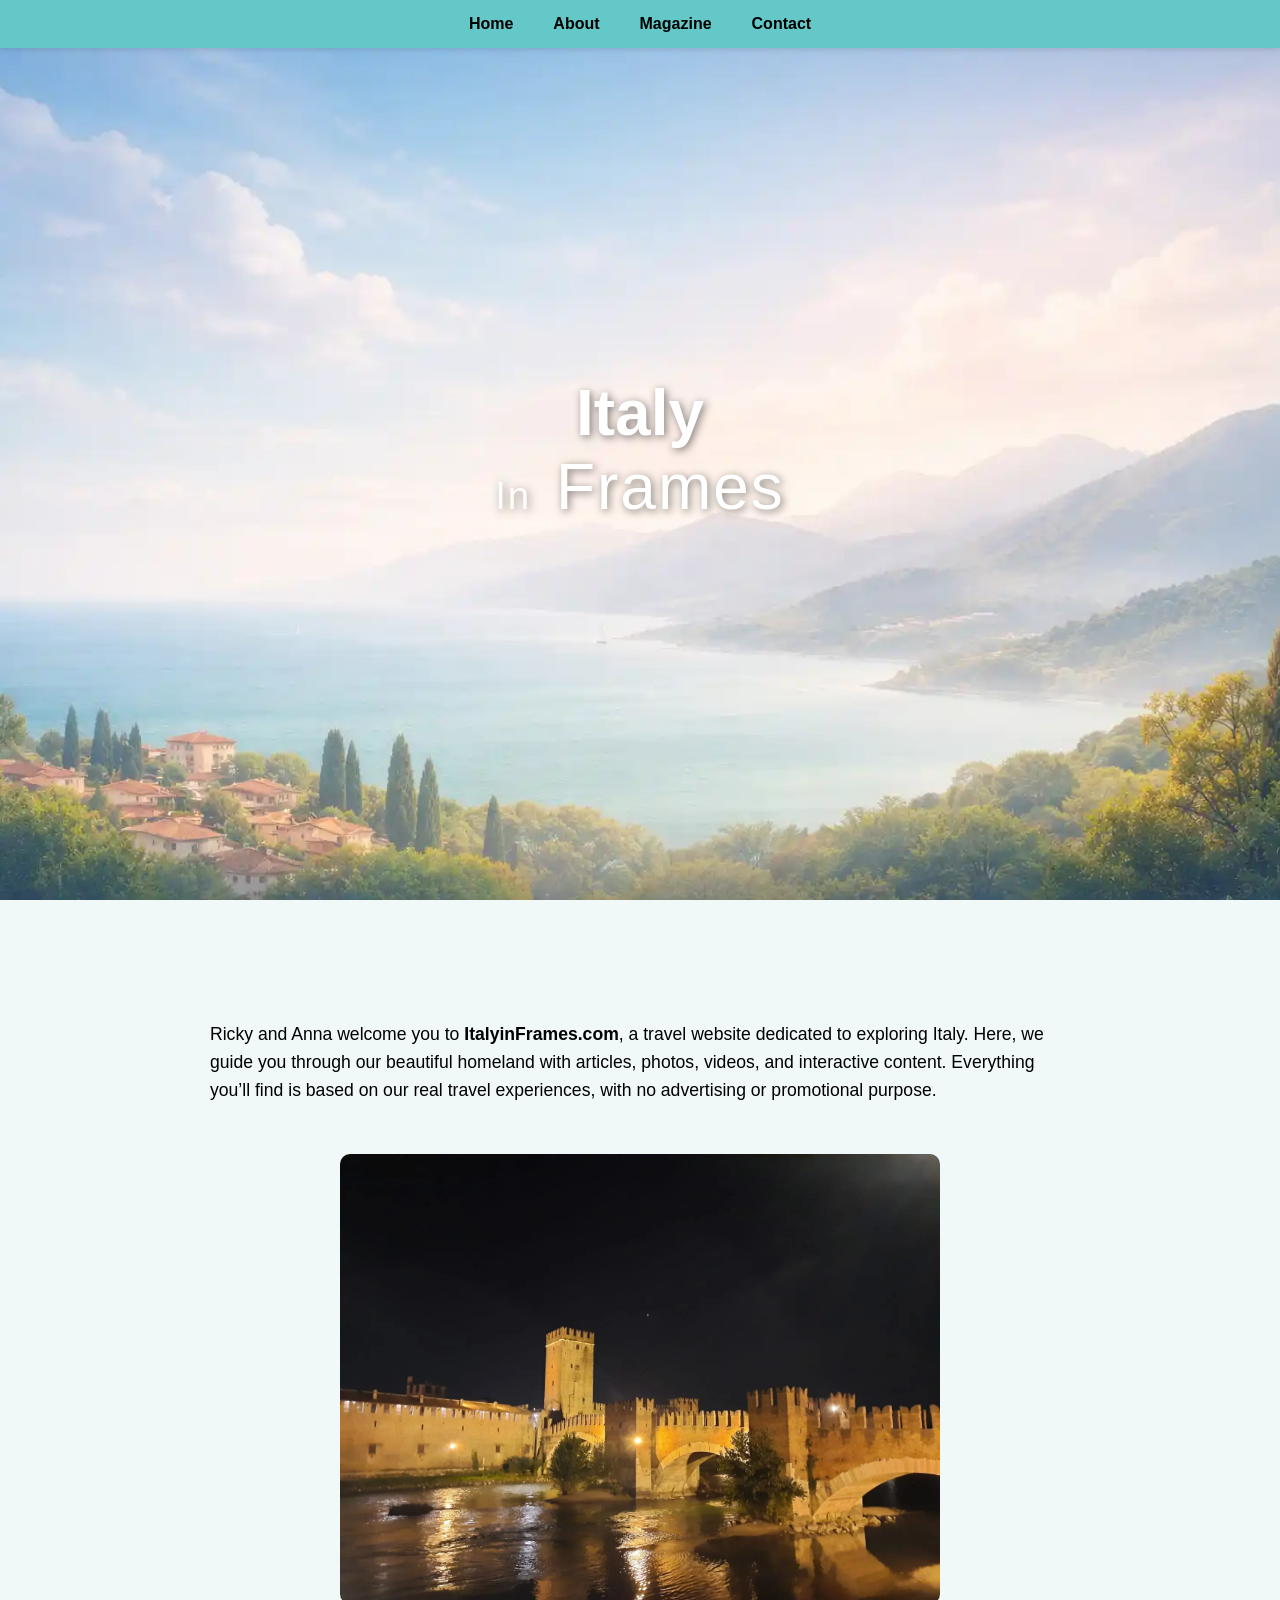
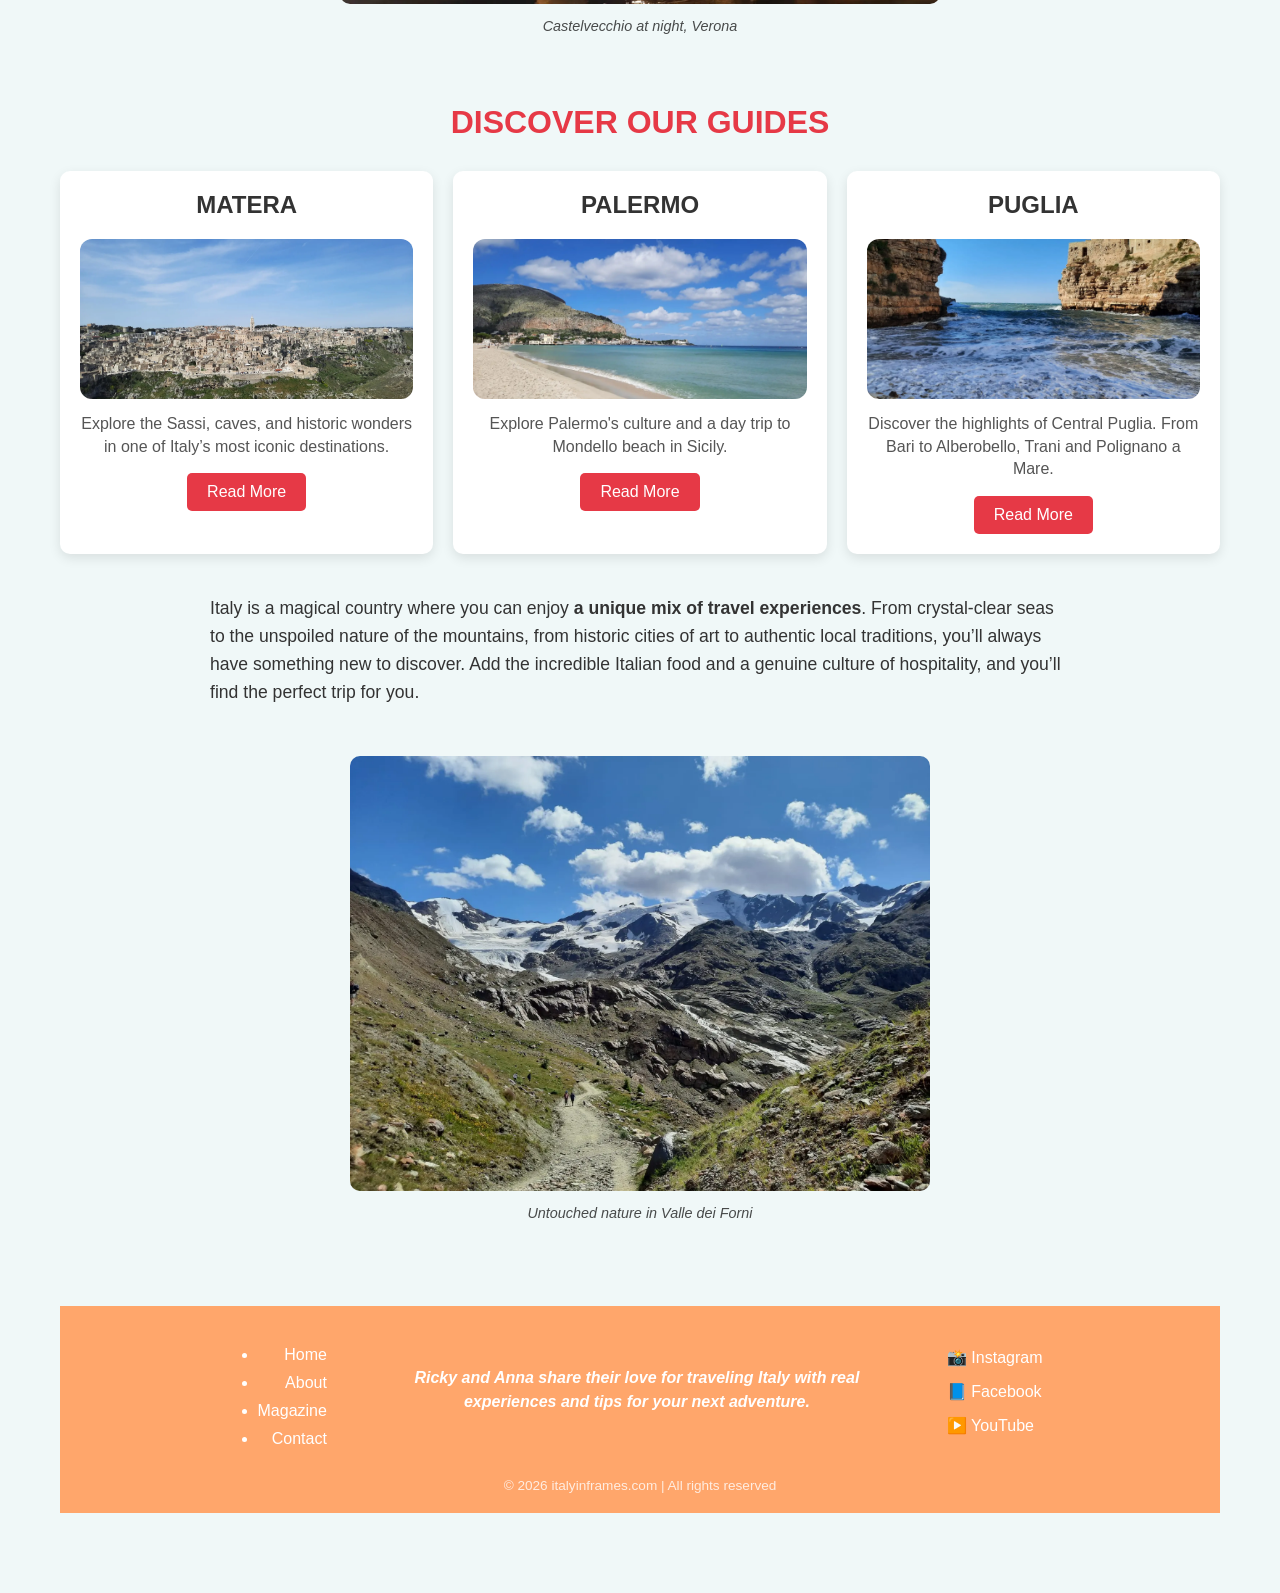
==== index.html @ 11b7d249 "first commit" ====
<!doctype html>
<html lang="en">
  <head>
    <meta charset="UTF-8" />
    <meta name="viewport" content="width=device-width, initial-scale=1.0" />
    <title>
      ItalyinFrames.com | Explore Italy with Real Travel Experiences
    </title>
    <meta
      name="description"
      content="Discover Italy with Ricky and Anna's real travel experiences, tips, and guides for your next adventure."
    />
    <link rel="stylesheet" href="css/style.css" />
  </head>
  <body>
    <!-- MENU -->
    <header>
      <nav class="main-nav">
        <ul>
          <li><a href="index.html">Home</a></li>
          <li><a href="about.html">About</a></li>
          <li><a href="magazine.html">Magazine</a></li>
          <li><a href="contact.html">Contact</a></li>
        </ul>
      </nav>
    </header>

    <!-- HERO SECTION -->
    <section class="hero">
      <h1 class="hero-wandering">Italy</h1>
      <h1 class="hero-italy"><span class="in">In</span> Frames</h1>
    </section>

    <!-- TESTO HOME PAGE -->
    <section class="home-text">
      <p>
        Ricky and Anna welcome you to <strong>ItalyinFrames.com</strong>, a
        travel website dedicated to exploring Italy. Here, we guide you through
        our beautiful homeland with articles, photos, videos, and interactive
        content. Everything you’ll find is based on our real travel experiences,
        with no advertising or promotional purpose.
      </p>
    </section>

    <!-- 3D CAROUSEL SECTION -->
    <section class="carousel3D-section">
      <div class="carousel">
        <div class="carousel-item front">
          <img
            src="images/castelvecchio-verona.webp"
            alt="Castelvecchio, Verona"
          />
          <div class="carousel-caption">Castelvecchio at night, Verona</div>
        </div>
        <div class="carousel-item">
          <img
            src="images/cinque-terre-liguria.webp"
            alt="Cinque Terre, Liguria"
          />
          <div class="carousel-caption">A scenic view of the Cinque Terre</div>
        </div>
        <div class="carousel-item">
          <img
            src="images/sasso-caveoso-matera.webp"
            alt="Matera, night view of Sasso Caveoso"
          />
          <div class="carousel-caption">
            Night view of Sasso Caveoso, Matera
          </div>
        </div>
        <div class="carousel-item">
          <img
            src="images/eremo-santa-caterina-del-sasso.webp"
            alt="Hermitage of Santa Caterina del Sasso"
          />
          <div class="carousel-caption">
            Hermitage of Santa Caterina del Sasso
          </div>
        </div>
        <div class="carousel-item">
          <img
            src="images/teatro-massimo-palermo.webp"
            alt="Teatro Massimo of Palermo, Sicily"
          />
          <div class="carousel-caption">Teatro Massimo at night, Palermo</div>
        </div>
        <div class="carousel-item">
          <img
            src="images/castello-estense-ferrara.webp"
            alt="Estense Castle of Ferrara"
          />
          <div class="carousel-caption">Estense Castle, Ferrara</div>
        </div>
      </div>
    </section>

    <!-- GUIDES SECTION -->
    <section class="guides">
      <h2>DISCOVER OUR GUIDES</h2>
      <div class="guides-grid">
        <div class="guide-card">
          <h3>MATERA</h3>
          <img src="images/matera/matera-sassi-view-from-murgia-materana-park.webp" alt="Matera Sassi">
          <p>
            Explore the Sassi, caves, and historic wonders in one of Italy’s
            most iconic destinations.
          </p>
          <a href="../articles/matera-2-days-travel-guide.html" class="guide-btn">Read More</a>
        </div>
        <div class="guide-card">
          <h3>PALERMO</h3>
          <img src="images/palermo-mondello/mondello-beach.webp" alt="Mondello Beach">
          <p>
            Explore Palermo's culture and a day trip to Mondello beach in Sicily.
          </p>
          <a href="../articles/palermo-mondello-weekend-guide.html" class="guide-btn">Read More</a>
        </div>
        <div class="guide-card">
          <h3>PUGLIA</h3>
          <img src="images/puglia/polignano-a-mare-scenic-view.webp" alt="Polignano a Mare">
          <p>
            Discover the highlights of Central Puglia. From Bari to Alberobello, Trani and Polignano a Mare.
          </p>
          <a href="../articles/puglia-4-days-itinerary.html" class="guide-btn">Read More</a>
        </div>
      </div><section class="home-text-end">


      <p>
        Italy is a magical country where you can enjoy
        <strong>a unique mix of travel experiences</strong>. From crystal-clear
        seas to the unspoiled nature of the mountains, from historic cities of
        art to authentic local traditions, you’ll always have something new to
        discover. Add the incredible Italian food and a genuine culture of
        hospitality, and you’ll find the perfect trip for you.
      </p>
    </section>

    <!-- 3D CAROUSEL SECTION 2 -->
    <section class="carousel3D-section">
      <div class="carousel carousel-2">
        <div class="carousel-item front">
          <img
            src="images/valle-ghiacciaio-forni.webp"
            alt="Mountains around the Forni Glacier"
          />
          <div class="carousel-caption">Untouched nature in Valle dei Forni</div>
        </div>
        <div class="carousel-item">
          <img
            src="images/val-di-rabbi-snowed.webp"
            alt="Snow in Val di Rabbi, Trentino"
          />
          <div class="carousel-caption">Snow-covered Val di Rabbi (Trentino)</div>
        </div>
        <div class="carousel-item">
          <img
            src="images/sestri-levante-scenic-view.webp"
            alt="A scenic view of Sestri Levante"
          />
          <div class="carousel-caption">
            Panoramic view of Sestri Levante from Rocche di Sant'Anna
          </div>
        </div>
        <div class="carousel-item">
          <img
            src="images/ponte-vecchio-florence.webp"
            alt="Ponte Vecchio, Florence"
          />
          <div class="carousel-caption">
            Ponte Vecchio, Florence
          </div>
        </div>
        <div class="carousel-item">
          <img
            src="images/valer-castle-trentino.webp"
            alt="Valer Castle, Non Valley, Trentino"
          />
          <div class="carousel-caption">Valer Castle, Non Valley, Trentino</div>
        </div>
        <div class="carousel-item">
          <img
            src="images/valle-d-aosta-mountains-autumn-foliage.webp"
            alt="Foliage in Valle d'Aosta"
          />
          <div class="carousel-caption">Autumn foliage in the Aosta Valley</div>
        </div>
      </div>
    </section>

    <!-- FOOTER -->
    <footer class="site-footer">
      <div class="footer-top">
        <!-- Colonna sinistra: link -->
        <div class="footer-left">
          <ul>
            <li><a href="index.html">Home</a></li>
            <li><a href="about.html">About</a></li>
            <li><a href="magazine.html">Magazine</a></li>
            <li><a href="contact.html">Contact</a></li>
          </ul>
        </div>
        <!-- Colonna centrale: testo -->
        <div class="footer-center">
          <p>
            Ricky and Anna share their love for traveling Italy with real
            experiences and tips for your next adventure.
          </p>
        </div>
        <!-- Colonna destra: social -->
        <div class="footer-right">
          <ul>
            <li>📸 Instagram</li>
            <li>📘 Facebook</li>
            <li>▶️ YouTube</li>
          </ul>
        </div>
      </div>

      <!-- Footer bottom -->
      <div class="footer-bottom">
        <p>&copy; 2026 italyinframes.com | All rights reserved</p>
      </div>
    </footer>
    <script src="js/main.js"></script>
  </body>
</html>
---- css/style.css ----
/* RESET BASE */
* {
  margin: 0;
  padding: 0;
  box-sizing: border-box;
  font-family: Arial, sans-serif;
}

/* BODY */
body {
  background-color: #f0f8f8;
}

/* MENU */
header {
  width: 100%;
  background-color: #64c8c8;
  position: fixed;
  top: 0;
  left: 0;
  z-index: 1000;
  box-shadow: 0 2px 5px rgba(0, 0, 0, 0.1);
}

.main-nav ul {
  list-style: none;
  display: flex;
  justify-content: center;
  padding: 15px 0;
}

.main-nav li {
  margin: 0 20px;
}

.main-nav a {
  text-decoration: none;
  color: #000;
  font-weight: bold;
  transition: color 0.3s;
}

.main-nav a:hover {
  color: #fff;
}

header {
  transition: transform 0.3s ease;
}

header.hide {
  transform: translateY(-100%);
}

/* HERO SECTION */
.hero {
  position: relative;
  height: 100vh;
  display: flex;
  flex-direction: column;
  justify-content: center;
  align-items: center;
  overflow: hidden;
  background: url("../images/wandering-italy-com-hero-image.webp") no-repeat
    center center/cover;
}

.hero h1 {
  position: relative;
  opacity: 0;
  transition: all 1s ease;
  font-size: 4rem;
  color: #fff;
  text-shadow: 2px 2px 8px rgba(0, 0, 0, 0.5);
}

.hero-wandering {
  left: -200px;
}

.hero-italy {
  right: -200px;
  font-weight: 300;
  letter-spacing: 2px;
}

.in {
  font-size: 0.6em;
  opacity: 0.8;
  margin-right: 5px;
}

/* HOME TEXT */
.home-text {
  max-width: 900px;
  margin: 120px auto 50px auto;
  padding: 0 20px;
  line-height: 1.6;
  font-size: 1.1rem;
}

/* TESTO ABOUT */
.about-text p {
  margin-bottom: 20px; /* spazio tra paragrafi */
  line-height: 1.6; /* altezza riga leggibile */
  font-size: 1.1rem; /* stessa dimensione del font della home */
}

.about-text h2 {
  margin: 40px 0 20px 0; /* spazio sopra e sotto H2 */
  font-size: 2rem; /* stessa dimensione H2 home */
  color: #e63946; /* colore coerente con home */
  text-align: center; /* centrato come in home, cambialo in 'left' se preferisci */
}

/* CAROUSEL 3D */
.carousel3D-section {
  width: 100%;
  max-width: 1200px;
  margin: 50px auto;
  perspective: 1000px;
}

.carousel {
  position: relative;
  width: 100%;
  height: 500px;
  transform-style: preserve-3d;
}

.carousel-item {
  position: absolute;
  top: 0;
  left: 50%;
  transform-style: preserve-3d;
  transform: translateX(-50%) rotateY(0deg) translateZ(0);
  opacity: 0;
  text-align: center;
  transition:
    transform 1s,
    opacity 0.5s;
}

.carousel-item.front {
  opacity: 1;
  z-index: 10;
}

.carousel-item img {
  width: 100%;
  max-width: 100%;
  height: auto;
  border-radius: 10px;
  display: block;
  margin: 0 auto;
}

/* DIDASCALIE CAROUSEL */
.carousel-caption {
  position: absolute;
  bottom: -30px;
  width: 100%;
  text-align: center;
  font-size: 0.9rem;
  font-style: italic;
  color: rgba(0, 0, 0, 0.7);
  pointer-events: none;
  opacity: 0;
  transition: opacity 0.3s;
}

.carousel-item.front .carousel-caption {
  opacity: 1;
}

@media (max-width: 768px) {
  .carousel {
    height: auto;
    transform: none;
  }

  .carousel-item {
    position: relative;
    opacity: 1;
    transform: none;
    margin-bottom: 20px;
  }

  .carousel-item img {
    width: 100%;
    height: auto;
  }

  .carousel-caption {
    position: static;
    margin-top: 10px;
    opacity: 1;
  }
}

/* GUIDES SECTION */
.guides {
  max-width: 1200px;
  margin: 50px auto 80px auto;
  padding: 0 20px;
}

.guides h2 {
  text-align: center;
  font-size: 2rem;
  color: #e63946;
  margin-bottom: 30px;
}

.guides-grid {
  display: grid;
  grid-template-columns: repeat(auto-fit, minmax(250px, 1fr));
  gap: 20px;
}

.guide-card {
  background-color: #fff;
  padding: 20px;
  border-radius: 10px;
  text-align: center;
  box-shadow: 0 4px 12px rgba(0, 0, 0, 0.1);
  transition:
    transform 0.3s,
    box-shadow 0.3s;
}

.guide-card:hover {
  width: 100%;
  height: 160px;
  object-fit: cover;
  border-radius: 12px;
  margin: 10px 0;
  transition: transform 0.3s ease;
}

.guide-card img {
  width: 100%;
  height: 160px;
  object-fit: cover;
  border-radius: 12px;
  margin: 10px 0;
  transition: transform 0.3s ease;
}

.guide-card img:hover {
  transform: scale(1.03);
}

.guide-card h3 {
  font-size: 1.5rem;
  text-transform: uppercase;
  margin-bottom: 10px;
  color: #333;
}

.guide-card p {
  font-size: 1rem;
  color: #555;
  line-height: 1.4;
}

.guide-btn {
  display: inline-block;
  margin-top: 15px;
  padding: 10px 20px;
  background-color: #e63946;
  color: #fff;
  text-decoration: none;
  border-radius: 5px;
  transition: background-color 0.3s;
}

.guide-btn:hover {
  background-color: #d62828;
}

.home-text-end {
  max-width: 900px;
  margin: 40px auto 50px auto;
  padding: 0 20px;
}

/* FOOTER */
.site-footer {
  background-color: #ffa66b;
  color: #fff;
  padding: 40px 20px 20px 20px;
  font-family: Arial, sans-serif;
}

.footer-top {
  display: flex;
  justify-content: center;
  align-items: flex-start;
  max-width: 1200px;
  margin: 0 auto 20px auto;
  gap: 60px;
}

.footer-left,
.footer-right {
  flex: 0 1 auto;
}

.footer-center {
  flex: 1;
  text-align: center;
  max-width: 500px;
  margin-top: 20px;
}

.footer-left {
  text-align: right;
}

.footer-right {
  text-align: left;
}

.footer-left ul {
  list-style: disc;
  padding-left: 20px;
  margin: 0;
}

.footer-right ul {
  list-style: none;
  padding: 0;
  margin: 0;
}

.footer-left li,
.footer-right li {
  margin-bottom: 10px;
}

.footer-left a {
  color: #fff;
  text-decoration: none;
  transition: color 0.3s;
}

.footer-left a:hover {
  color: #333;
}

.footer-center p {
  text-align: center;
  line-height: 1.5;
  font-weight: 600;
  font-style: italic;
}

.footer-right li {
  line-height: 1.5;
  cursor: pointer;
  transition: color 0.3s;
}

.footer-right li:hover {
  color: #333;
}

.footer-bottom {
  text-align: center;
  font-size: 0.85rem;
  opacity: 0.8;
  margin-top: 20px;
}

/* RESPONSIVE */
@media (max-width: 768px) {
  .guides {
    margin-bottom: 60px;
  }

  .footer-top {
    flex-direction: column;
    align-items: center;
    text-align: center;
    gap: 20px;
  }

  .footer-left,
  .footer-center,
  .footer-right {
    flex: 1 1 auto;
  }
}

/* Testo sotto le guide - versione definitiva responsive */
.home-text-end p {
  font-size: 1.1rem; /* stessa dimensione dei paragrafi principali */
  line-height: 1.6; /* distanza tra le righe coerente */
  margin-top: 40px; /* spazio dai rettangoli sopra su desktop */
  margin-bottom: 20px; /* spazio coerente sotto il paragrafo */
  color: #333; /* colore testo coerente con il resto */
  max-width: 900px; /* limite di larghezza come gli altri paragrafi */
  margin-left: auto; /* centratura orizzontale */
  margin-right: auto; /* centratura orizzontale */
  text-align: left; /* testo a sx */
}

/* Mobile */
@media (max-width: 768px) {
  .home-text-end p {
    font-size: 1rem; /* leggermente più piccolo su mobile */
    margin-top: 30px; /* spazio leggermente ridotto su mobile */
    padding: 0 15px; /* padding laterale per non toccare i bordi */
  }
}

/* About Cover Narrow (con margini laterali) */
.about-cover-narrow {
  max-width: 900px; /* circa 4cm margine laterale desktop */
  margin: 120px auto 50px auto;
}
.about-cover-narrow img {
  width: 100%;
  height: 300px;
  object-fit: cover;
  border-radius: 12px;
  display: block;
}

/* About Text Narrow */
.about-text-narrow {
  max-width: 900px;
  margin: 40px auto 60px auto;
  padding: 0 20px;
  line-height: 1.6;
  text-align: left; /* testo allineato a sinistra */
}

/* About Gallery (uguale a full-width) */
.about-gallery {
  max-width: 900px;
  margin: 40px auto;
  padding: 0 20px;
  display: grid;
  grid-template-columns: repeat(auto-fit, minmax(200px, 1fr));
  gap: 15px;
}
.about-gallery img {
  width: 100%;
  height: auto;
  border-radius: 10px;
  object-fit: cover;
  transition: transform 0.3s ease;
}
.about-gallery img:hover {
  transform: scale(1.05);
}
.gallery-item .caption {
  text-align: center;
  font-size: 0.9rem;
  color: #555;
  margin-top: 8px;
  line-height: 1.4;
  font-style: italic;
}

/* Tablet */
@media (max-width: 1024px) {
  .about-gallery {
    grid-template-columns: repeat(2, 1fr);
  }
}
/* Mobile */
@media (max-width: 768px) {
  .about-gallery {
    grid-template-columns: 1fr;
  }
}

/* Spaziatura tra paragrafi nella pagina About */
.about-text-narrow p {
  margin-bottom: 20px; /* distanza tra paragrafi */
  text-align: center; /* centratura del testo */
}

/* Spaziatura tra H2 e paragrafi */
.about-text-narrow h2 {
  margin-top: 40px; /* spazio sopra H2 */
  margin-bottom: 20px; /* spazio sotto H2 */
  text-align: center; /* H2 centrato */
}

/* Eventuale centratura del testo dopo gallery */
.about-gallery-section {
  text-align: center;
}

/* =============================== */
/* CSS MAGAZINE ARTICLE */
/* =============================== */
.magazine-article {
  max-width: 900px;
  margin: 100px auto 60px auto;
  padding: 0 20px;
  font-family: Arial, sans-serif;
  line-height: 1.7;
  color: #333;
}

.magazine-article h1 {
  font-size: 2.5rem;
  margin-bottom: 20px;
  text-align: center;
  color: #064663;
}

.magazine-article h2 {
  font-size: 2rem;
  margin: 40px 0 20px 0;
  text-align: center;
  color: #e63946;
  border-bottom: 2px solid #e63946;
  padding-bottom: 5px;
}

.magazine-article h3 {
  font-size: 1.4rem;
  margin: 30px 0 15px 0;
  text-align: center;
  color: #e63946;
  font-weight: 600;
  letter-spacing: 0.5px;
}

.magazine-article p {
  margin-bottom: 20px;
  font-size: 1.1rem;
}

.magazine-article img {
  width: 100%;
  height: auto;
  margin: 20px 0;
  border-radius: 10px;
}

.magazine-article .caption {
  font-size: 0.9rem;
  font-style: italic;
  color: #555;
  text-align: center;
  margin-bottom: 30px;
}

.magazine-article table {
  width: 100%;
  border-collapse: collapse;
  margin: 30px 0;
}

.magazine-article th,
.magazine-article td {
  border: 1px solid #ccc;
  padding: 10px;
  text-align: left;
}

.magazine-article th {
  background-color: #f7d6d6;
}

.magazine-article tbody tr:nth-child(even) {
  background-color: #f9f9f9;
}

.cta {
  text-align: center;
  font-weight: bold;
  font-size: 1.2rem;
  margin: 50px 0;
  padding: 20px;
  background-color: #ffe5e5;
  border-left: 5px solid #e63946;
  border-radius: 8px;
}

/* RESPONSIVE */
@media (max-width: 768px) {
  .magazine-article h1 {
    font-size: 2rem;
  }
  .magazine-article h2 {
    font-size: 1.5rem;
  }
  .magazine-article p {
    font-size: 1rem;
  }
}

/* Magazine hero */
.magazine-hero {
  display: flex;
  justify-content: space-between;
  align-items: flex-start;
  max-width: 1100px;
  margin: 80px auto 50px;
  padding: 0 20px;
  gap: 60px;
}

.magazine-hero-left h2 {
  font-size: 3.2rem;
  margin: 0;
  color: #000;
  letter-spacing: -1px;
}

.magazine-tagline {
  display: block;
  margin-top: 8px;
  font-size: 1rem;
  color: #888;
  letter-spacing: 1px;
}

.magazine-hero-right p {
  font-size: 1.15rem;
  line-height: 1.7;
  color: #555;
  max-width: 520px;
  margin: 0;
}

/* RESPONSIVE */
@media (max-width: 768px) {
  .magazine-hero {
    flex-direction: column;
    gap: 20px;
  }

  .magazine-hero-left h2 {
    font-size: 2.4rem;
  }
}

/* Magazine grid */
.magazine-container {
  max-width: 1200px;
  margin: 0 auto;
  padding: 40px 20px;
  display: grid;
  grid-template-columns: repeat(3, 1fr);
  gap: 30px;
}

.magazine-item {
  display: flex;
  flex-direction: column;
  align-items: flex-start;
  text-align: left;
  background: #fff;
  padding: 15px;
  border-radius: 10px;
  box-shadow: 0 4px 10px rgba(0, 0, 0, 0.1);
}

.magazine-item img {
  width: 100%;
  height: auto;
  border-radius: 8px;
  object-fit: cover;
  margin-bottom: 15px;
}

.magazine-item img:hover {
  transform: scale(1.05);
}

.magazine-item h2 {
  margin: 0 0 10px 0;
  font-size: 1.2rem;
  line-height: 1.3;
}

.magazine-item p {
  margin: 0;
  font-size: 1rem;
  line-height: 1.5;
}

/* Tablet */
@media (max-width: 1024px) {
  .magazine-container {
    grid-template-columns: repeat(2, 1fr);
  }
}

/* Mobile */
@media (max-width: 768px) {
  .magazine-container {
    grid-template-columns: 1fr;
  }
}

/* ===== ARTICLE META ===== */
.article-meta {
  display: inline-block;

  font-size: 0.95rem;
  color: #222;
  font-weight: 400;
  letter-spacing: 0.3px;

  padding: 10px 18px;
  margin: 10px auto 30px auto;

  background: #fff;
  border: 1px solid #eaeaea;
  border-radius: 999px;

  box-shadow: 0 2px 8px rgba(0, 0, 0, 0.04);
}

/* CENTRATURA */
.article-meta-wrapper {
  text-align: center;
}

/* REGOLE LINK  */
.article-meta a {
  color: #e63946;
  text-decoration: none;
  font-weight: 500;
}

.article-meta a:hover {
  text-decoration: underline;
}

/* CONTACT HERO */
.contact-hero {
  text-align: center;
  margin: 80px auto 40px;
  padding: 0 20px;
}

.contact-hero h2 {
  font-size: 2.8rem;
  margin-bottom: 10px;
}

.contact-hero p {
  font-size: 1.1rem;
  color: #555;
}

/* CONTACT CONTAINER */
.contact-container {
  max-width: 600px;
  margin: 0 auto 80px;
  padding: 0 20px;
}

/* FORM */
.contact-form {
  display: flex;
  flex-direction: column;
  gap: 15px;
}

.contact-form input,
.contact-form textarea {
  width: 100%;
  padding: 12px;
  border: 1px solid #ddd;
  border-radius: 8px;
  font-size: 1rem;
  font-family: inherit;
}

.contact-form input:focus,
.contact-form textarea:focus {
  outline: none;
  border-color: #1d3557;
}

/* BUTTON */
.contact-form button {
  padding: 12px;
  background-color: #1d3557;
  color: #fff;
  border: none;
  border-radius: 8px;
  font-size: 1rem;
  cursor: pointer;
  transition: background 0.3s ease;
}

.contact-form button:hover {
  background-color: #16324f;
}

/* Giscus */
#disqus_thread,
.giscus {
  max-width: 900px;
  margin: 80px auto 0 auto;
  padding: 25px;
  background: #fff;
  border-radius: 12px;
  box-shadow: 0 10px 30px rgba(0, 0, 0, 0.08);
  font-family: inherit;
  font-size: 16px;
}

.giscus-frame {
  border: none !important;
}

.comments-divider {
  width: 60%;
  margin: 60px auto 30px auto;
  border: none;
  border-top: 1px solid rgba(0, 0, 0, 0.1);
}
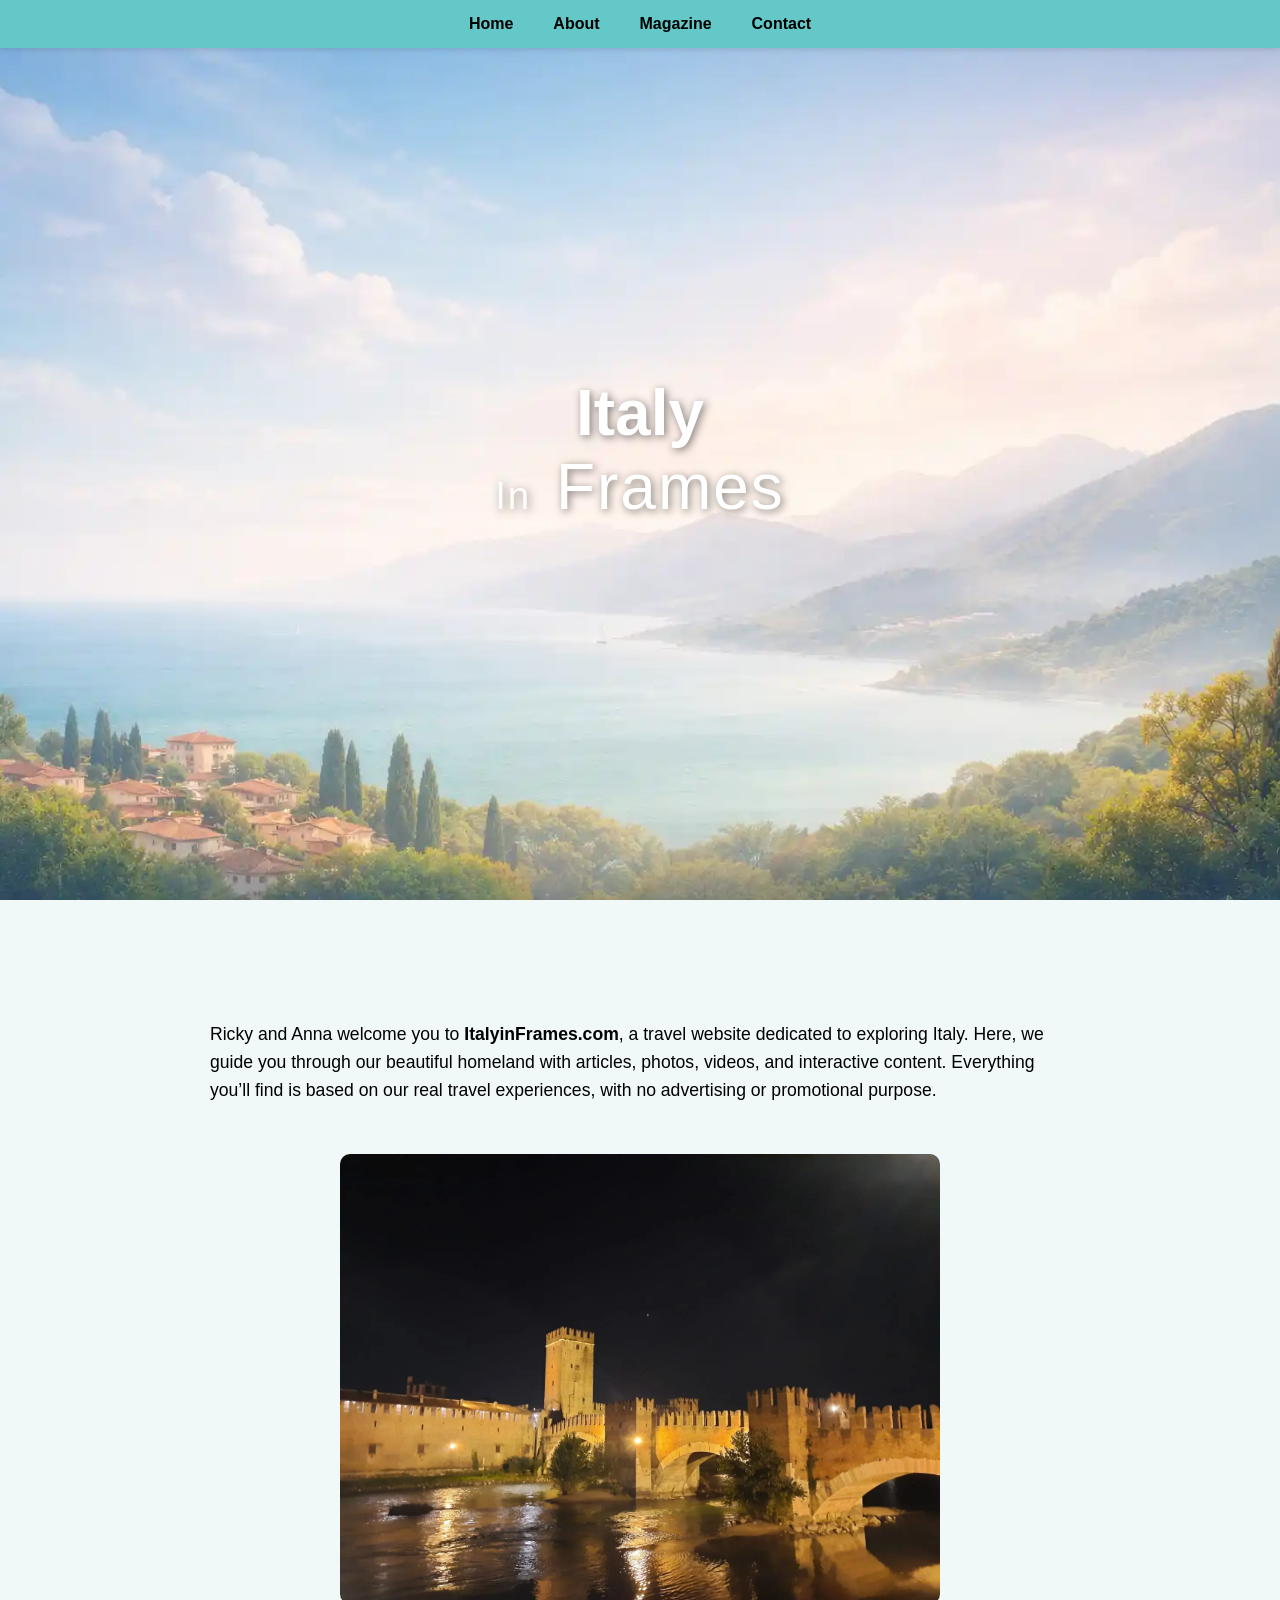
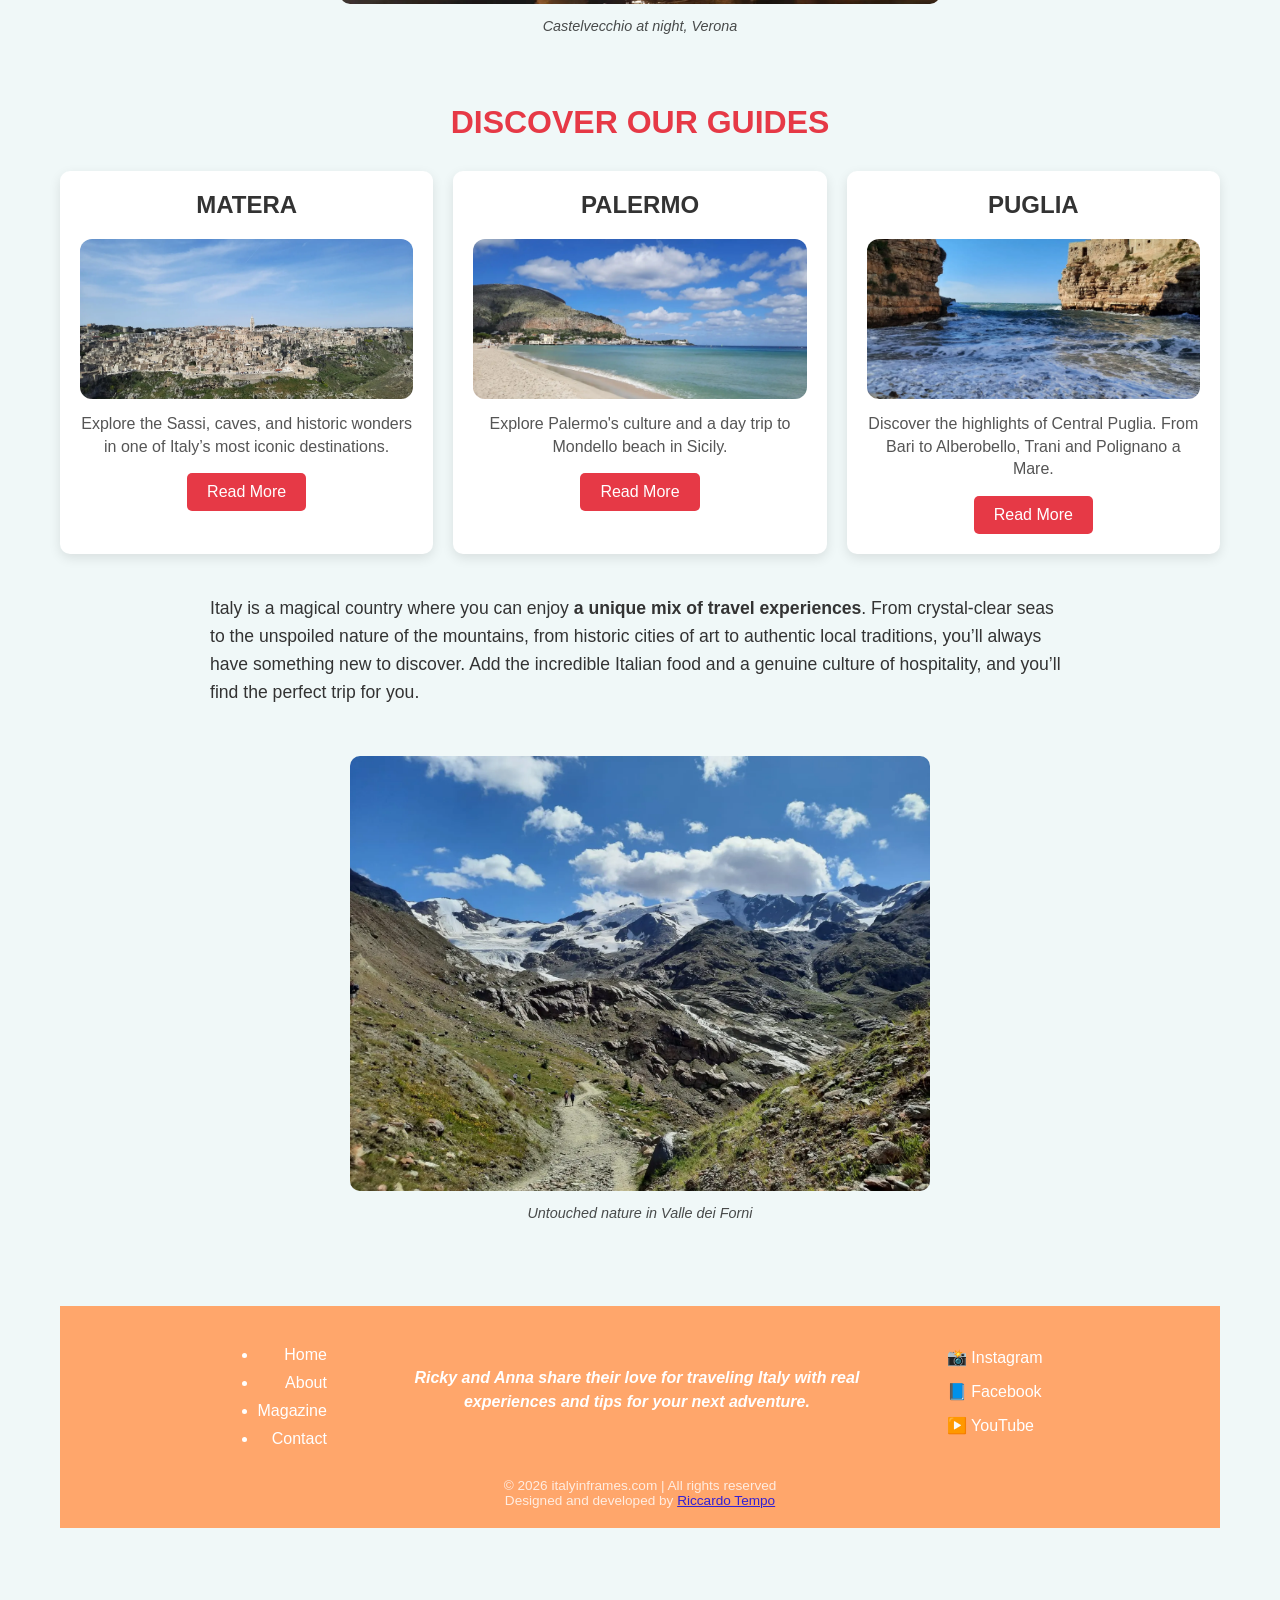
==== commit 1cb6d894: "Website realized by Riccardo Tempo in the footer" ====
--- a/index.html
+++ b/index.html
@@ -220,6 +220,7 @@
       <!-- Footer bottom -->
       <div class="footer-bottom">
         <p>&copy; 2026 italyinframes.com | All rights reserved</p>
+        <p>Designed and developed by <a href="https://riccardotempo.com" target="_blank">Riccardo Tempo</a> </p>
       </div>
     </footer>
     <script src="js/main.js"></script>
--- a/css/style.css
+++ b/css/style.css
@@ -184,6 +184,7 @@
     opacity: 1;
     transform: none;
     margin-bottom: 20px;
+    left: 0;
   }
 
   .carousel-item img {
